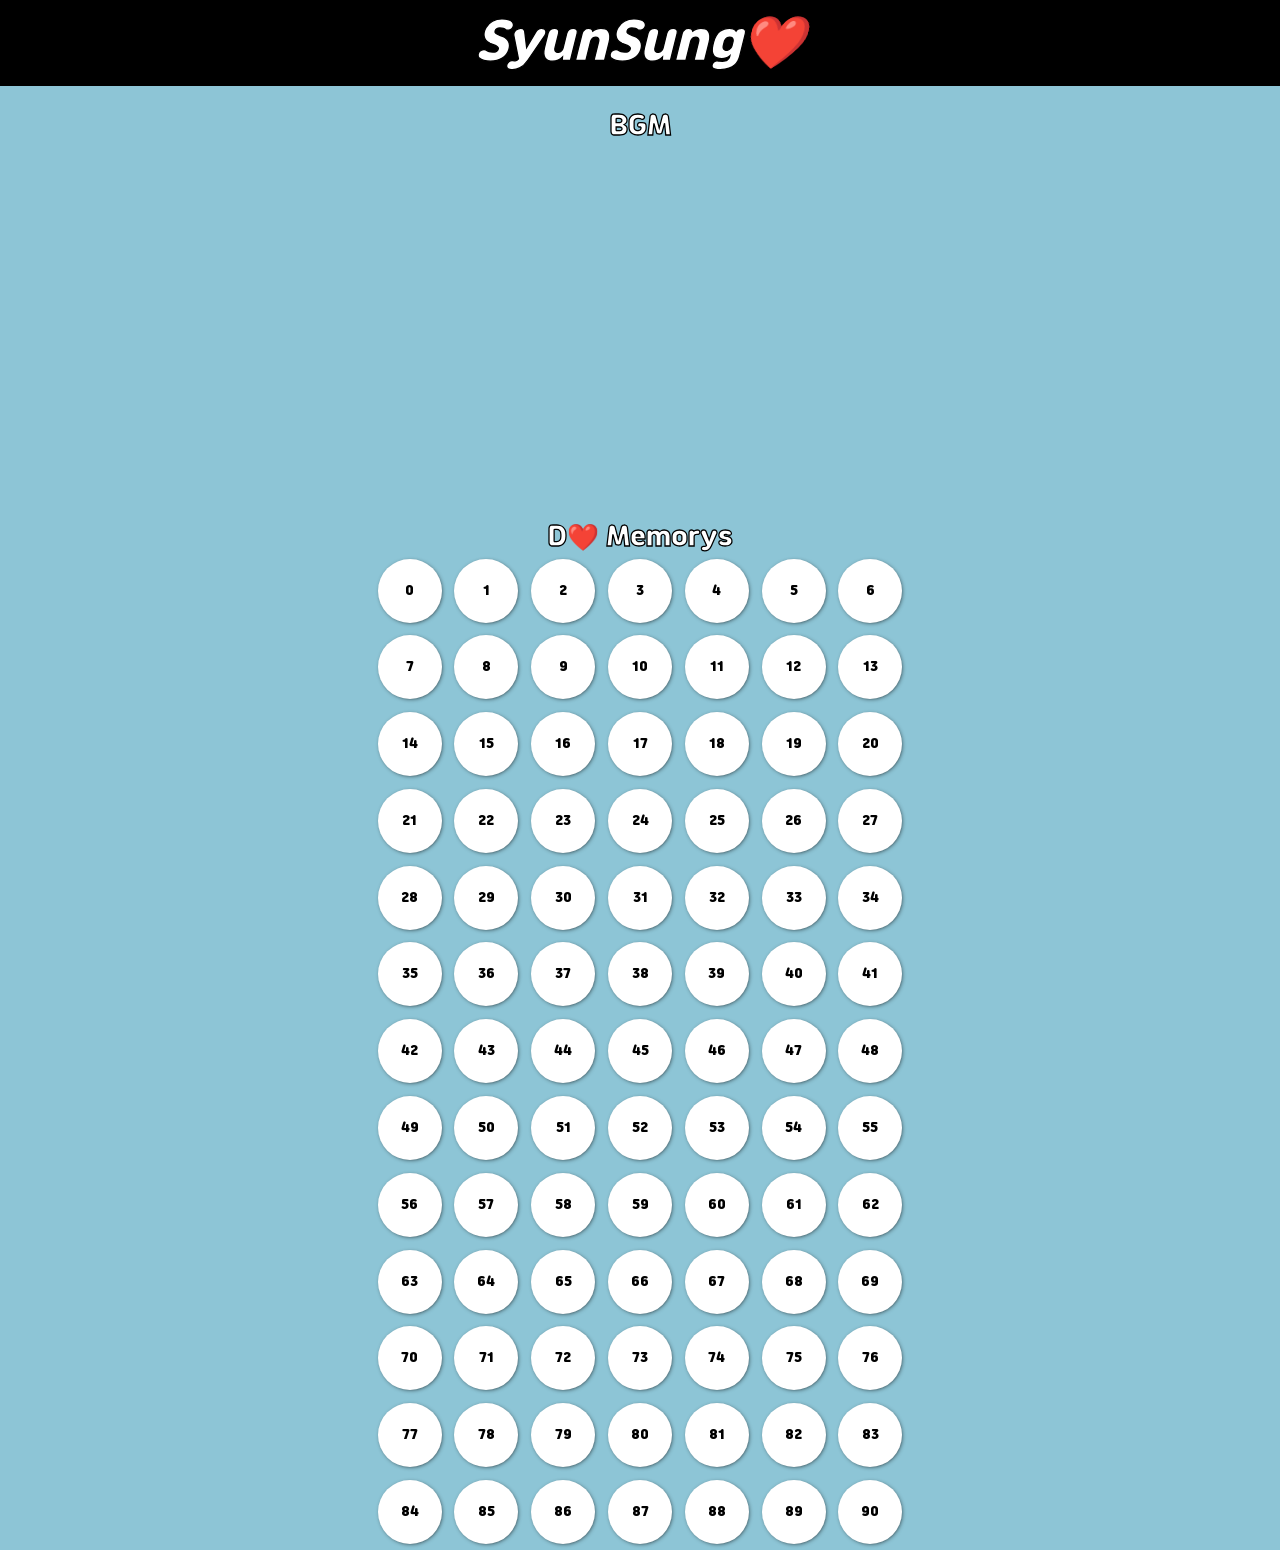
==== main.html @ ae8d89fc "first upload" ====
<!DOCTYPE html>
<html>

<head>
    <meta charset="utf-8"/>
    <title>SyunSung❤️</title>
    <style>
        @font-face {
                font-family : 'jalnan';
                src : url(fonts/Jalnan.ttf);
        }
        p {
            text-align: center;
            font-family: jalnan;
            color: white;
            font-size: 3vw;
            padding: 0%;
            margin: 0%;
            -webkit-text-stroke: 0.1vw black;
            text-shadow: 1px 1px 5px 2px black;
        }
        .day {
            text-align: center;
            font-family: jalnan;
            color: black;
            border-color: transparent;
            background-color: white;
            border-radius: 6vw;
            font-size: 1vw;
            margin: 0.5vw;
            padding: 0.5vw;
            width: 5vw;
            height: 5vw;
            box-shadow: 1px 1px 5px -2px black;
            transition: 0.8s;
        }
        .day:hover {
            background-color: #5599D9;
            color: white;
            transition: 0.4s;
        }
        .container {
            text-align: center;
            padding: 0;
            margin:0%;
        }

    </style>

    <script>

        var container;
        var D = 0;
        var today = 0;
        window.onload=function() {
            var date = new Date();
            today = getDateDiff("2023-04-17", date);
            container = document.getElementsByTagName('div')[0];
            buildCalender(10);
        }

        function buildCalender(line) {
            for(var y=0; y<line; y++) {
                var con = document.createElement('div');
                con.className = 'container';
                for(var x=0; x<7; x++) {
                    var button = document.createElement('input');
                    button.type = 'button';
                    button.className = 'day';
                    button.id = D;
                    button.value = D;
                    button.onclick = onClick;

                    if(D == today) {
                        button.style.backgroundColor = '#449ABD';
                        button.style.color = '#ffffff';
                    }
                    D++;
                    con.appendChild(button);
                }
                container.appendChild(con);
            }
        }

        const getDateDiff = (d1, d2) => {
            const date1 = new Date(d1);
            const date2 = new Date(d2);
            
            const diffDate = date1.getTime() - date2.getTime();
            
            return Math.ceil(Math.abs(diffDate / (1000 * 60 * 60 * 24))); // 밀리세컨 * 초 * 분 * 시 = 일
        }

        function onClick() {
            
        }

        function scrollEnd() {
            var scrollHeight = document.compatMode=="CSS1Compat"? document.documentElement.scrollHeight : document.body.scrollHeight;
            var clientHeight = document.compatMode=="CSS1Compat"? document.documentElement.clientHeight : document.body.clientHeight;
            var ScrollTop = document.compatMode == "CSS1Compat"? document.documentElement.scrollTop : document.body.scrollTop;
            var scrollPos = scrollHeight - ScrollTop;

            if (clientHeight == scrollPos) {
                buildCalender(3)
            }
        }
    </script>
</head>
<body bgcolor="#8DC5D6" oncontextmenu="return false" ondragstart="return false" onselectstart="return false" style="padding: 0%; margin: 0%;" onscroll="scrollEnd();">
    <div class="container">
        <p style="background-color: black; color: white; font-style: italic; padding: 1%; margin: 0%; margin-bottom: 2%; font-size: 4vw;">SyunSung❤️</p>
        <p style="font-size: 2vw;">BGM</p>
        <iframe width="560" height="315" src="https://www.youtube.com/embed/videoseries?controls=0&amp;list=PLN29PNMEdVhwMw_Zl2fapizKn82mfESe2" title="SyunSung BGM" frameborder="0" allow="accelerometer; autoplay; clipboard-write; encrypted-media; gyroscope; picture-in-picture; web-share" allowfullscreen></iframe>
        <p style="font-size: 2vw; margin-top: 5%;">D❤️ Memorys</p>
    </div>
</body>
</html>
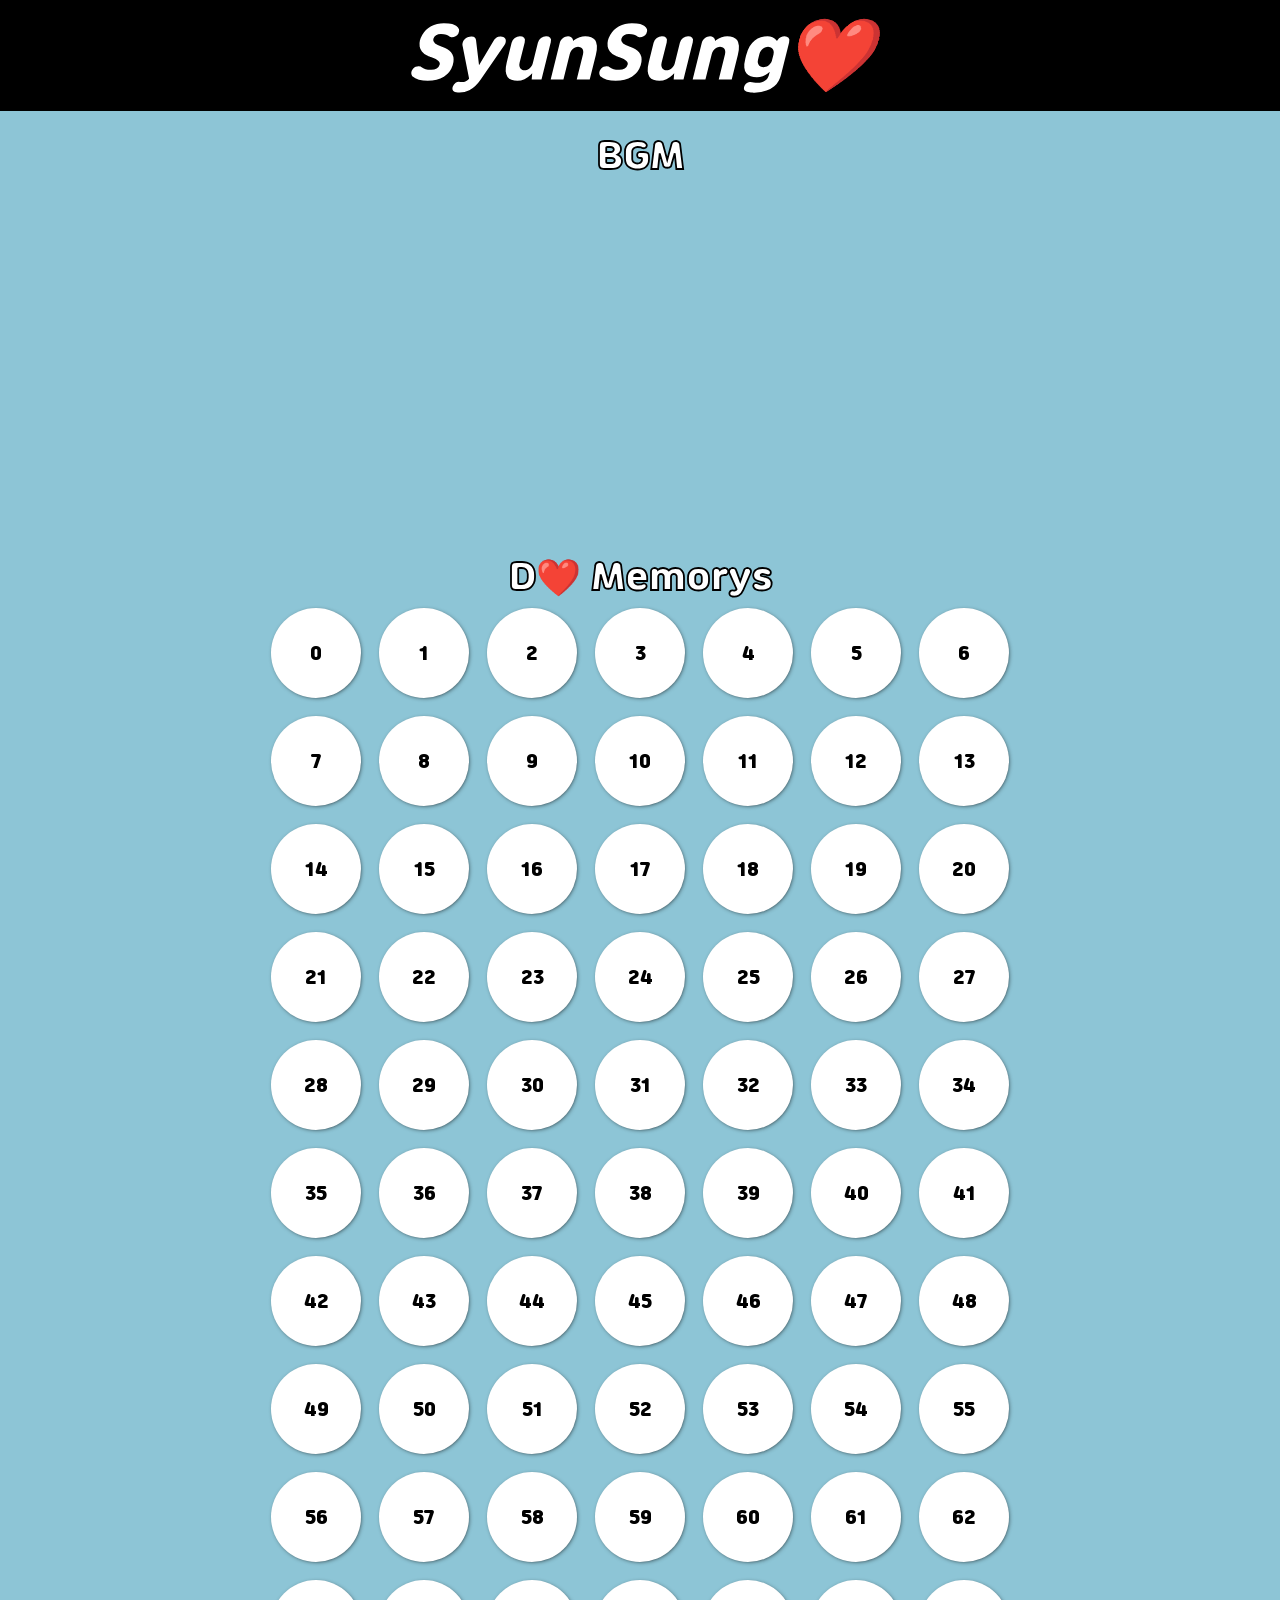
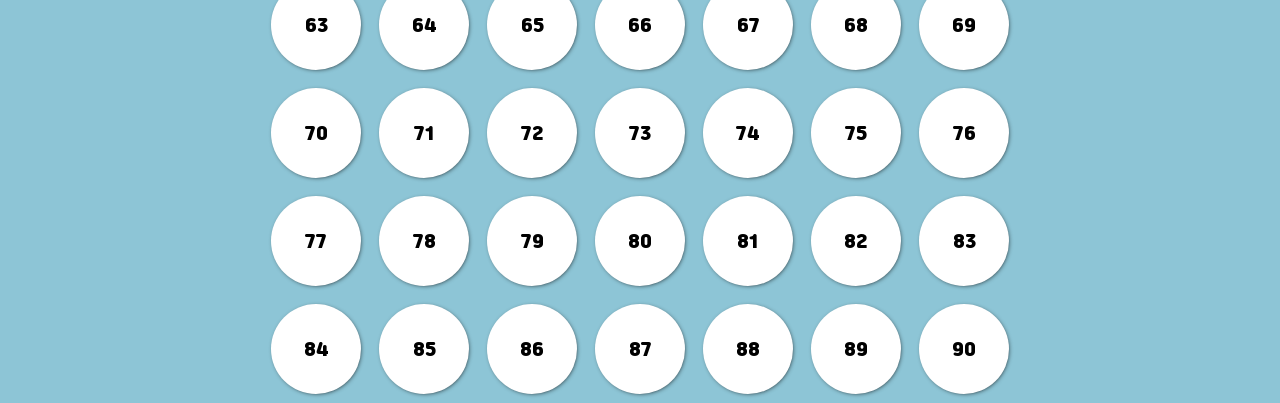
==== commit 522759e8: "second upload" ====
--- a/main.html
+++ b/main.html
@@ -13,10 +13,10 @@
             text-align: center;
             font-family: jalnan;
             color: white;
-            font-size: 3vw;
+            font-size: 6vh;
             padding: 0%;
             margin: 0%;
-            -webkit-text-stroke: 0.1vw black;
+            -webkit-text-stroke: 0.2vh black;
             text-shadow: 1px 1px 5px 2px black;
         }
         .day {
@@ -25,12 +25,12 @@
             color: black;
             border-color: transparent;
             background-color: white;
-            border-radius: 6vw;
-            font-size: 1vw;
-            margin: 0.5vw;
-            padding: 0.5vw;
-            width: 5vw;
-            height: 5vw;
+            border-radius: 12vh;
+            font-size: 2vh;
+            margin: 1vh;
+            padding: 1vh;
+            width: 10vh;
+            height: 10vh;
             box-shadow: 1px 1px 5px -2px black;
             transition: 0.8s;
         }
@@ -72,7 +72,7 @@
                     button.onclick = onClick;
 
                     if(D == today) {
-                        button.style.backgroundColor = '#449ABD';
+                        button.style.backgroundColor = '#5599D9';
                         button.style.color = '#ffffff';
                     }
                     D++;
@@ -109,10 +109,10 @@
 </head>
 <body bgcolor="#8DC5D6" oncontextmenu="return false" ondragstart="return false" onselectstart="return false" style="padding: 0%; margin: 0%;" onscroll="scrollEnd();">
     <div class="container">
-        <p style="background-color: black; color: white; font-style: italic; padding: 1%; margin: 0%; margin-bottom: 2%; font-size: 4vw;">SyunSung❤️</p>
-        <p style="font-size: 2vw;">BGM</p>
+        <p style="background-color: black; color: white; font-style: italic; padding: 1%; margin: 0%; margin-bottom: 2%; font-size: 8vh;">SyunSung❤️</p>
+        <p style="font-size: 4vh;">BGM</p>
         <iframe width="560" height="315" src="https://www.youtube.com/embed/videoseries?controls=0&amp;list=PLN29PNMEdVhwMw_Zl2fapizKn82mfESe2" title="SyunSung BGM" frameborder="0" allow="accelerometer; autoplay; clipboard-write; encrypted-media; gyroscope; picture-in-picture; web-share" allowfullscreen></iframe>
-        <p style="font-size: 2vw; margin-top: 5%;">D❤️ Memorys</p>
+        <p style="font-size: 4vh; margin-top: 5%;">D❤️ Memorys</p>
     </div>
 </body>
 </html>
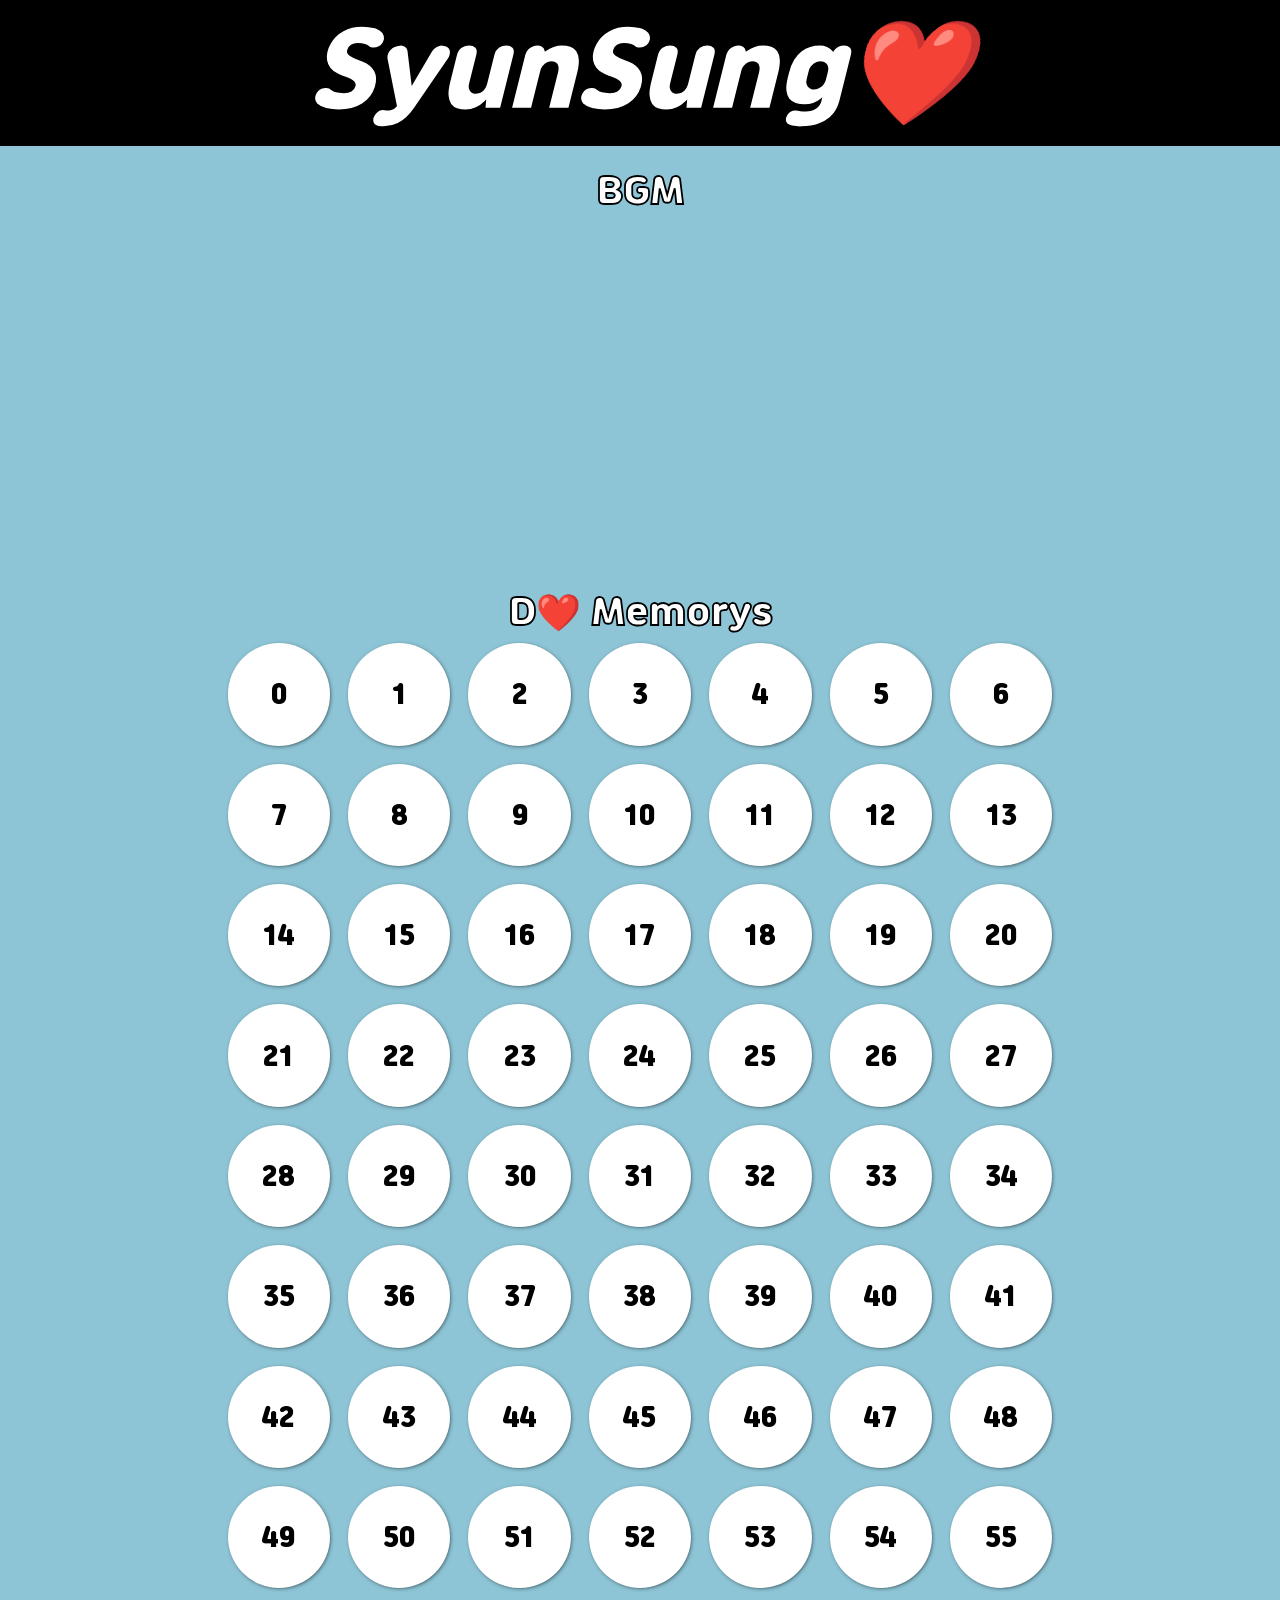
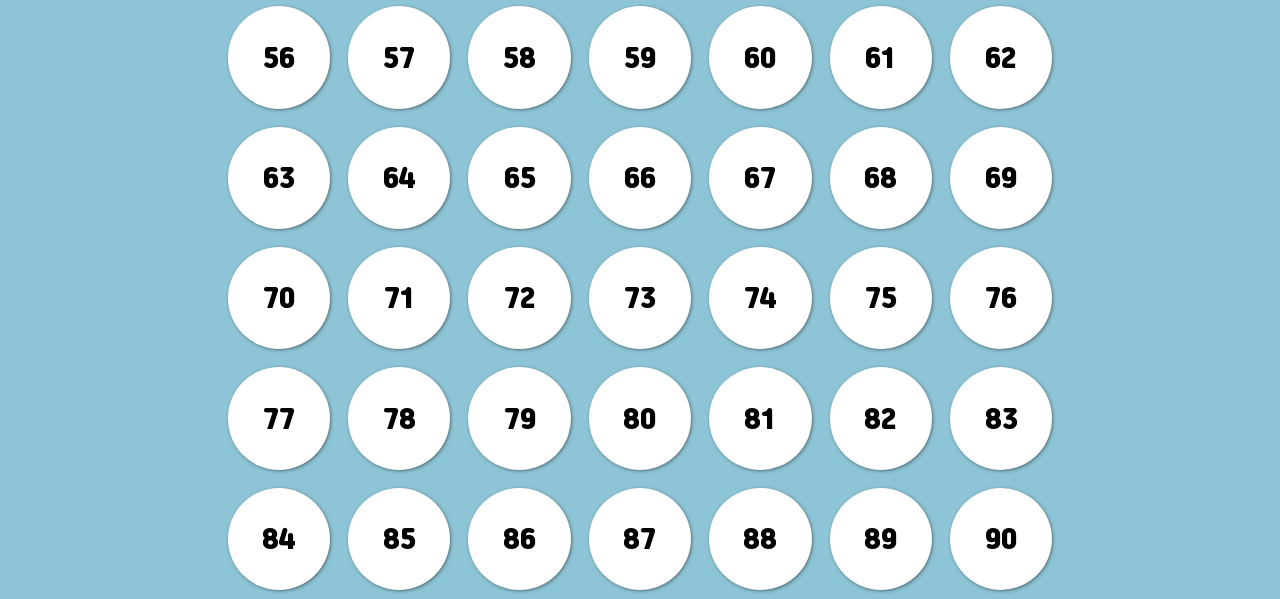
==== commit f1caf1cd: "4 upload" ====
--- a/main.html
+++ b/main.html
@@ -26,11 +26,11 @@
             border-color: transparent;
             background-color: white;
             border-radius: 12vh;
-            font-size: 2vh;
+            font-size: 2vw;
             margin: 1vh;
             padding: 1vh;
-            width: 10vh;
-            height: 10vh;
+            width: 8vw;
+            height: 8vw;
             box-shadow: 1px 1px 5px -2px black;
             transition: 0.8s;
         }
@@ -108,8 +108,8 @@
     </script>
 </head>
 <body bgcolor="#8DC5D6" oncontextmenu="return false" ondragstart="return false" onselectstart="return false" style="padding: 0%; margin: 0%;" onscroll="scrollEnd();">
-    <div class="container">
-        <p style="background-color: black; color: white; font-style: italic; padding: 1%; margin: 0%; margin-bottom: 2%; font-size: 8vh;">SyunSung❤️</p>
+    <div class="container" style="height:101vh;">
+        <p style="background-color: black; color: white; font-style: italic; padding: 1%; margin: 0%; margin-bottom: 2%; font-size: 8vw;">SyunSung❤️</p>
         <p style="font-size: 4vh;">BGM</p>
         <iframe width="560" height="315" src="https://www.youtube.com/embed/videoseries?controls=0&amp;list=PLN29PNMEdVhwMw_Zl2fapizKn82mfESe2" title="SyunSung BGM" frameborder="0" allow="accelerometer; autoplay; clipboard-write; encrypted-media; gyroscope; picture-in-picture; web-share" allowfullscreen></iframe>
         <p style="font-size: 4vh; margin-top: 5%;">D❤️ Memorys</p>
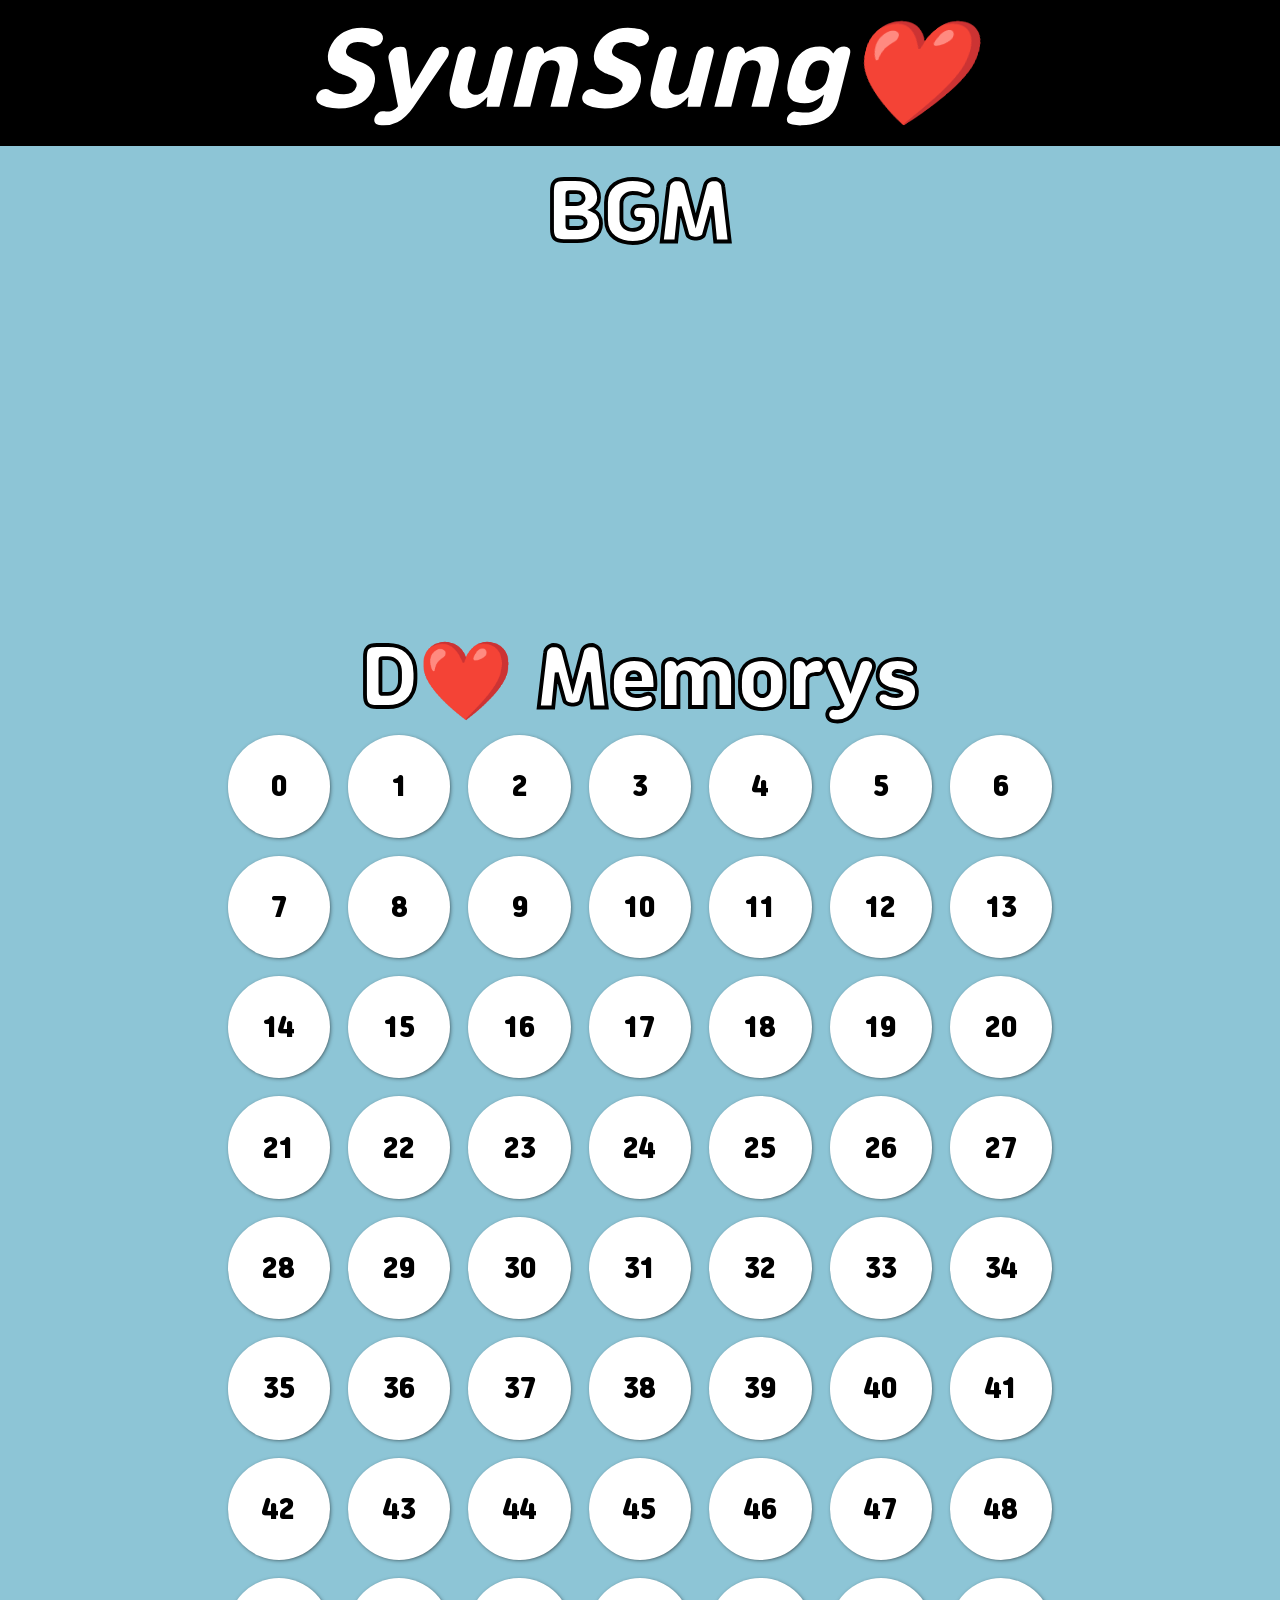
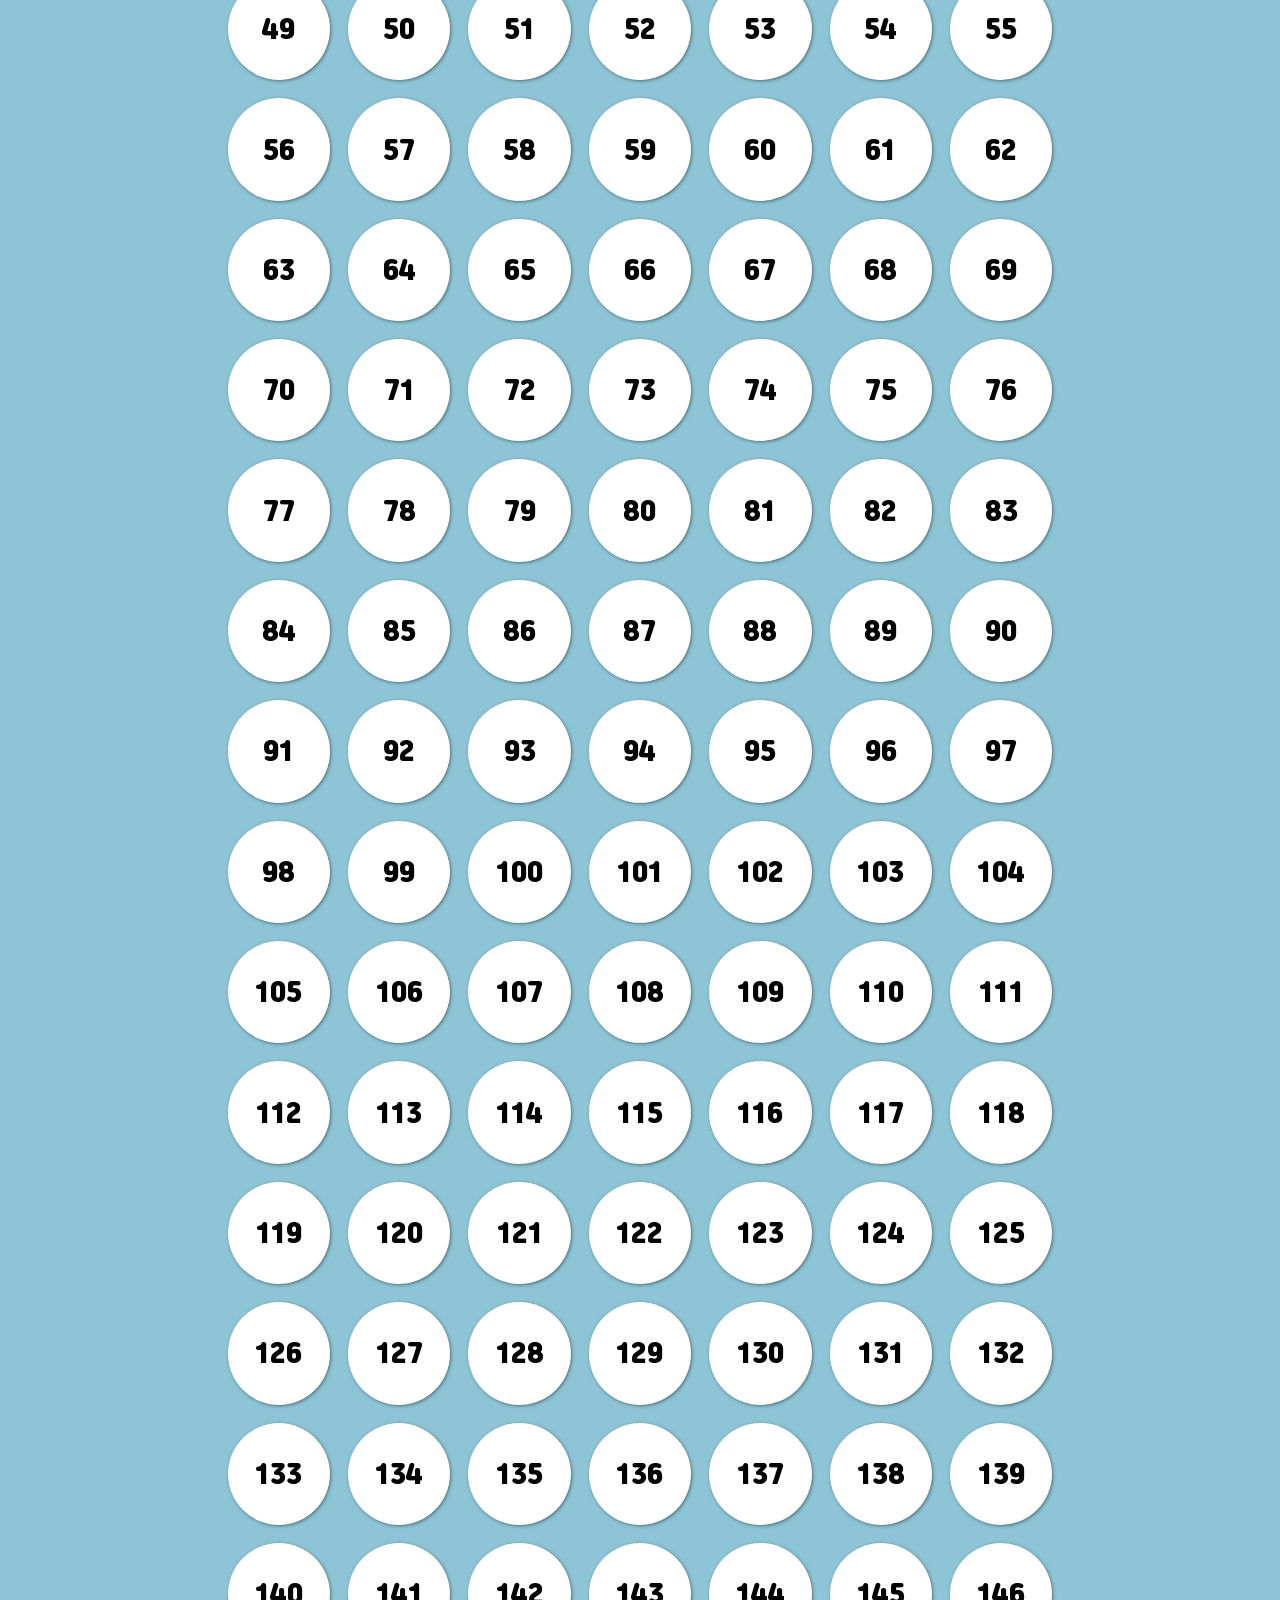
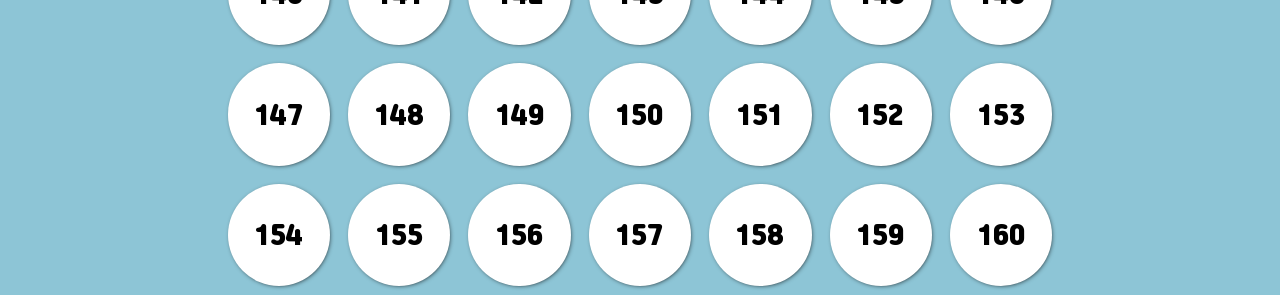
==== commit b2c54b8b: "5" ====
--- a/main.html
+++ b/main.html
@@ -16,7 +16,7 @@
             font-size: 6vh;
             padding: 0%;
             margin: 0%;
-            -webkit-text-stroke: 0.2vh black;
+            -webkit-text-stroke: 0.3vw black;
             text-shadow: 1px 1px 5px 2px black;
         }
         .day {
@@ -56,7 +56,7 @@
             var date = new Date();
             today = getDateDiff("2023-04-17", date);
             container = document.getElementsByTagName('div')[0];
-            buildCalender(10);
+            buildCalender(20);
         }
 
         function buildCalender(line) {
@@ -110,9 +110,9 @@
 <body bgcolor="#8DC5D6" oncontextmenu="return false" ondragstart="return false" onselectstart="return false" style="padding: 0%; margin: 0%;" onscroll="scrollEnd();">
     <div class="container" style="height:101vh;">
         <p style="background-color: black; color: white; font-style: italic; padding: 1%; margin: 0%; margin-bottom: 2%; font-size: 8vw;">SyunSung❤️</p>
-        <p style="font-size: 4vh;">BGM</p>
+        <p style="font-size: 6vw;">BGM</p>
         <iframe width="560" height="315" src="https://www.youtube.com/embed/videoseries?controls=0&amp;list=PLN29PNMEdVhwMw_Zl2fapizKn82mfESe2" title="SyunSung BGM" frameborder="0" allow="accelerometer; autoplay; clipboard-write; encrypted-media; gyroscope; picture-in-picture; web-share" allowfullscreen></iframe>
-        <p style="font-size: 4vh; margin-top: 5%;">D❤️ Memorys</p>
+        <p style="font-size: 6vw; margin-top: 5%;">D❤️ Memorys</p>
     </div>
 </body>
 </html>
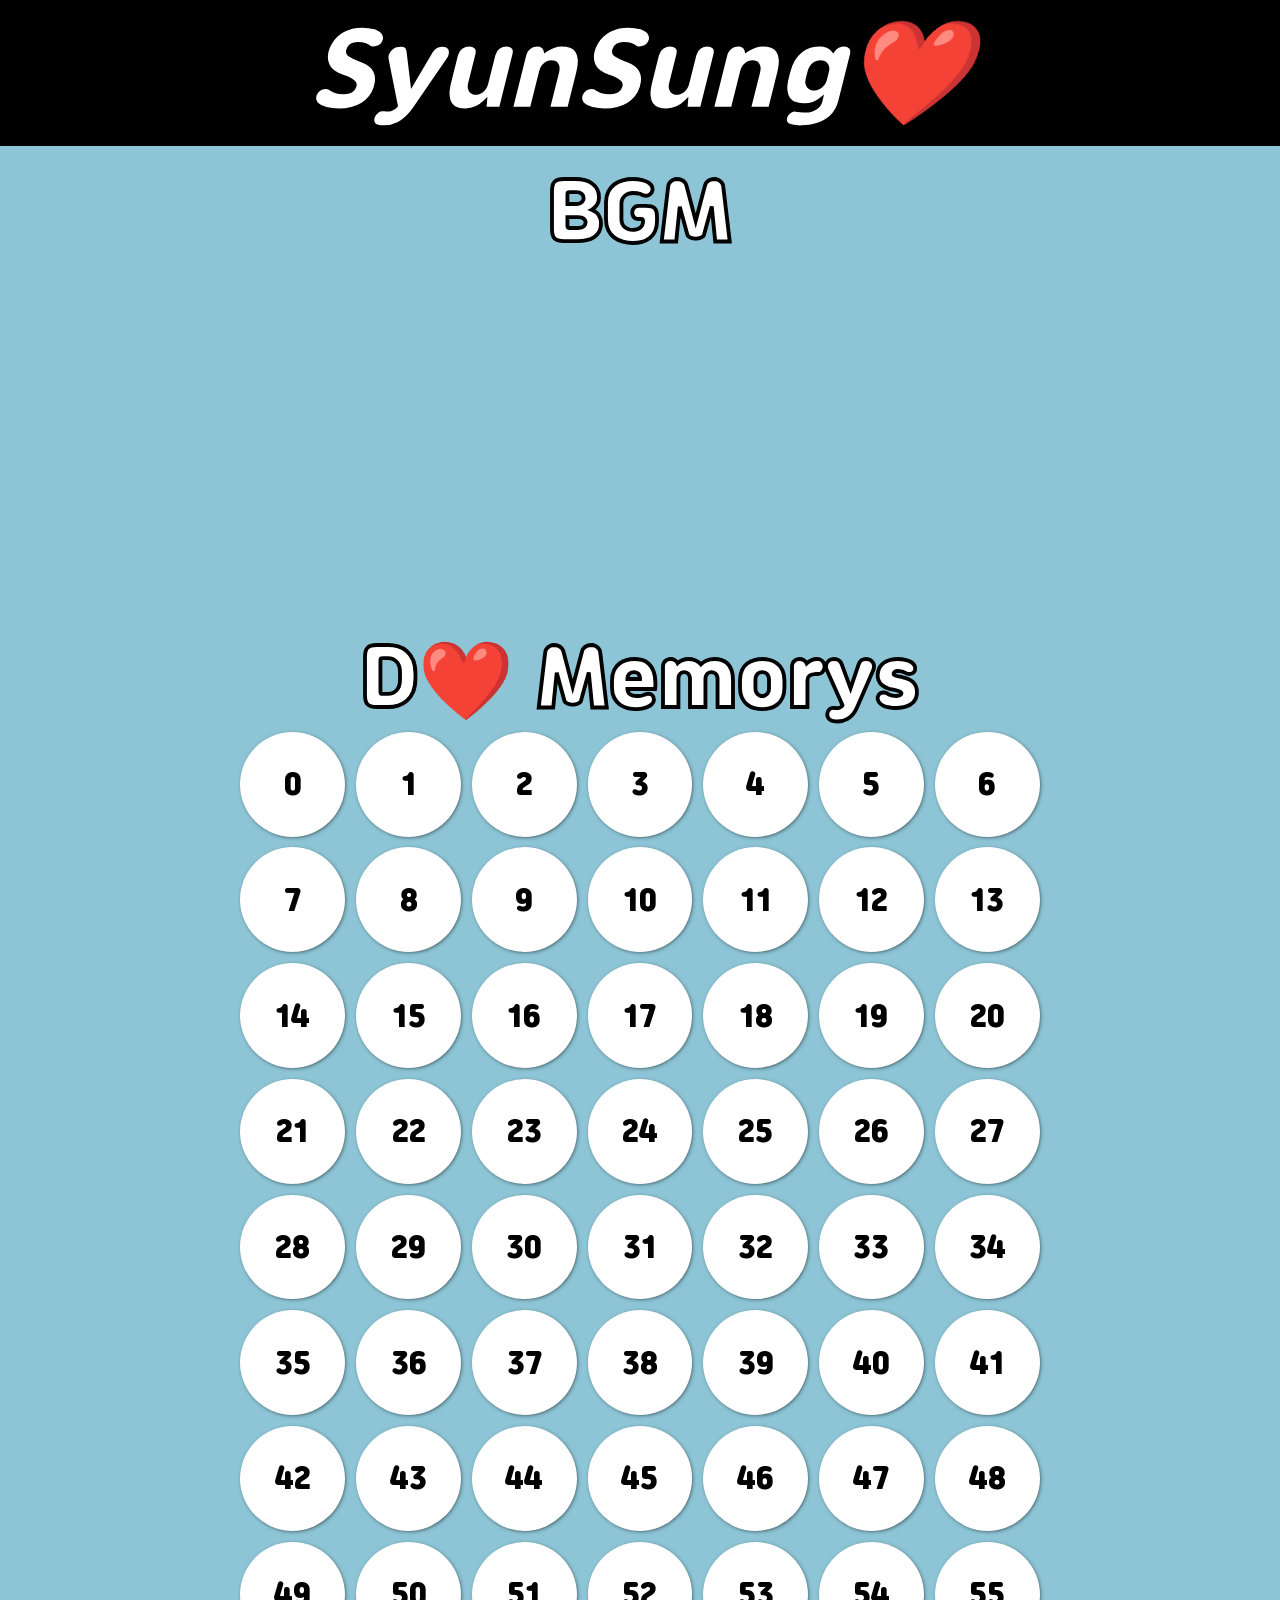
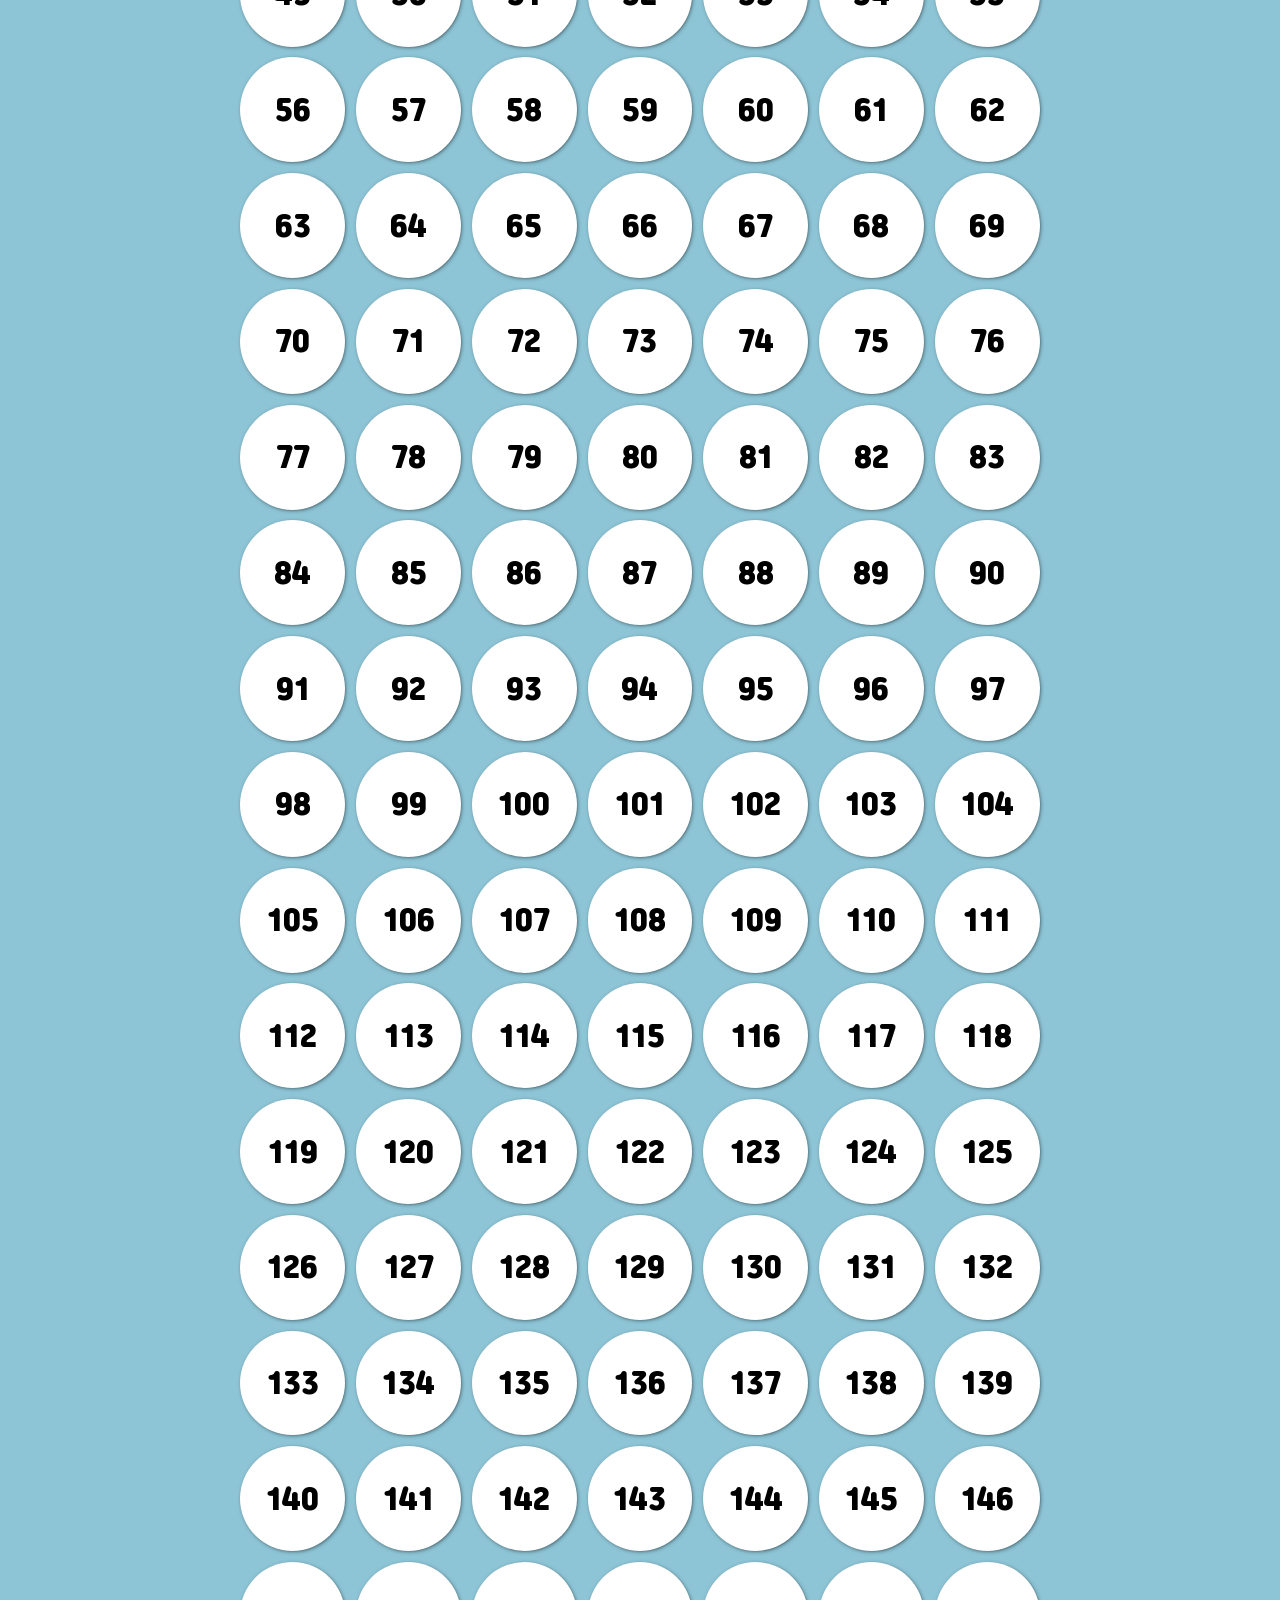
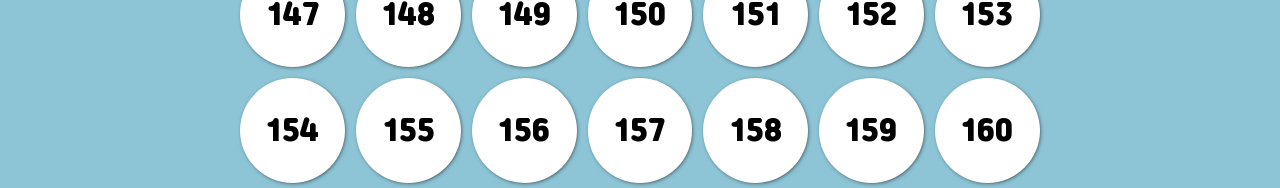
==== commit e87bd112: "7" ====
--- a/main.html
+++ b/main.html
@@ -3,6 +3,7 @@
 
 <head>
     <meta charset="utf-8"/>
+    <link href="images/icon.ico" rel="shortcut icon" type="image/x-icon">
     <title>SyunSung❤️</title>
     <style>
         @font-face {
@@ -26,11 +27,11 @@
             border-color: transparent;
             background-color: white;
             border-radius: 12vh;
-            font-size: 2vw;
-            margin: 1vh;
-            padding: 1vh;
-            width: 8vw;
-            height: 8vw;
+            font-size: 2.2vw;
+            margin: 0.6vh;
+            padding: 0.6vh;
+            width: 8.2vw;
+            height: 8.2vw;
             box-shadow: 1px 1px 5px -2px black;
             transition: 0.8s;
         }
@@ -48,7 +49,6 @@
     </style>
 
     <script>
-
         var container;
         var D = 0;
         var today = 0;
@@ -92,7 +92,7 @@
         }
 
         function onClick() {
-            
+            buildCalender(10)
         }
 
         function scrollEnd() {
